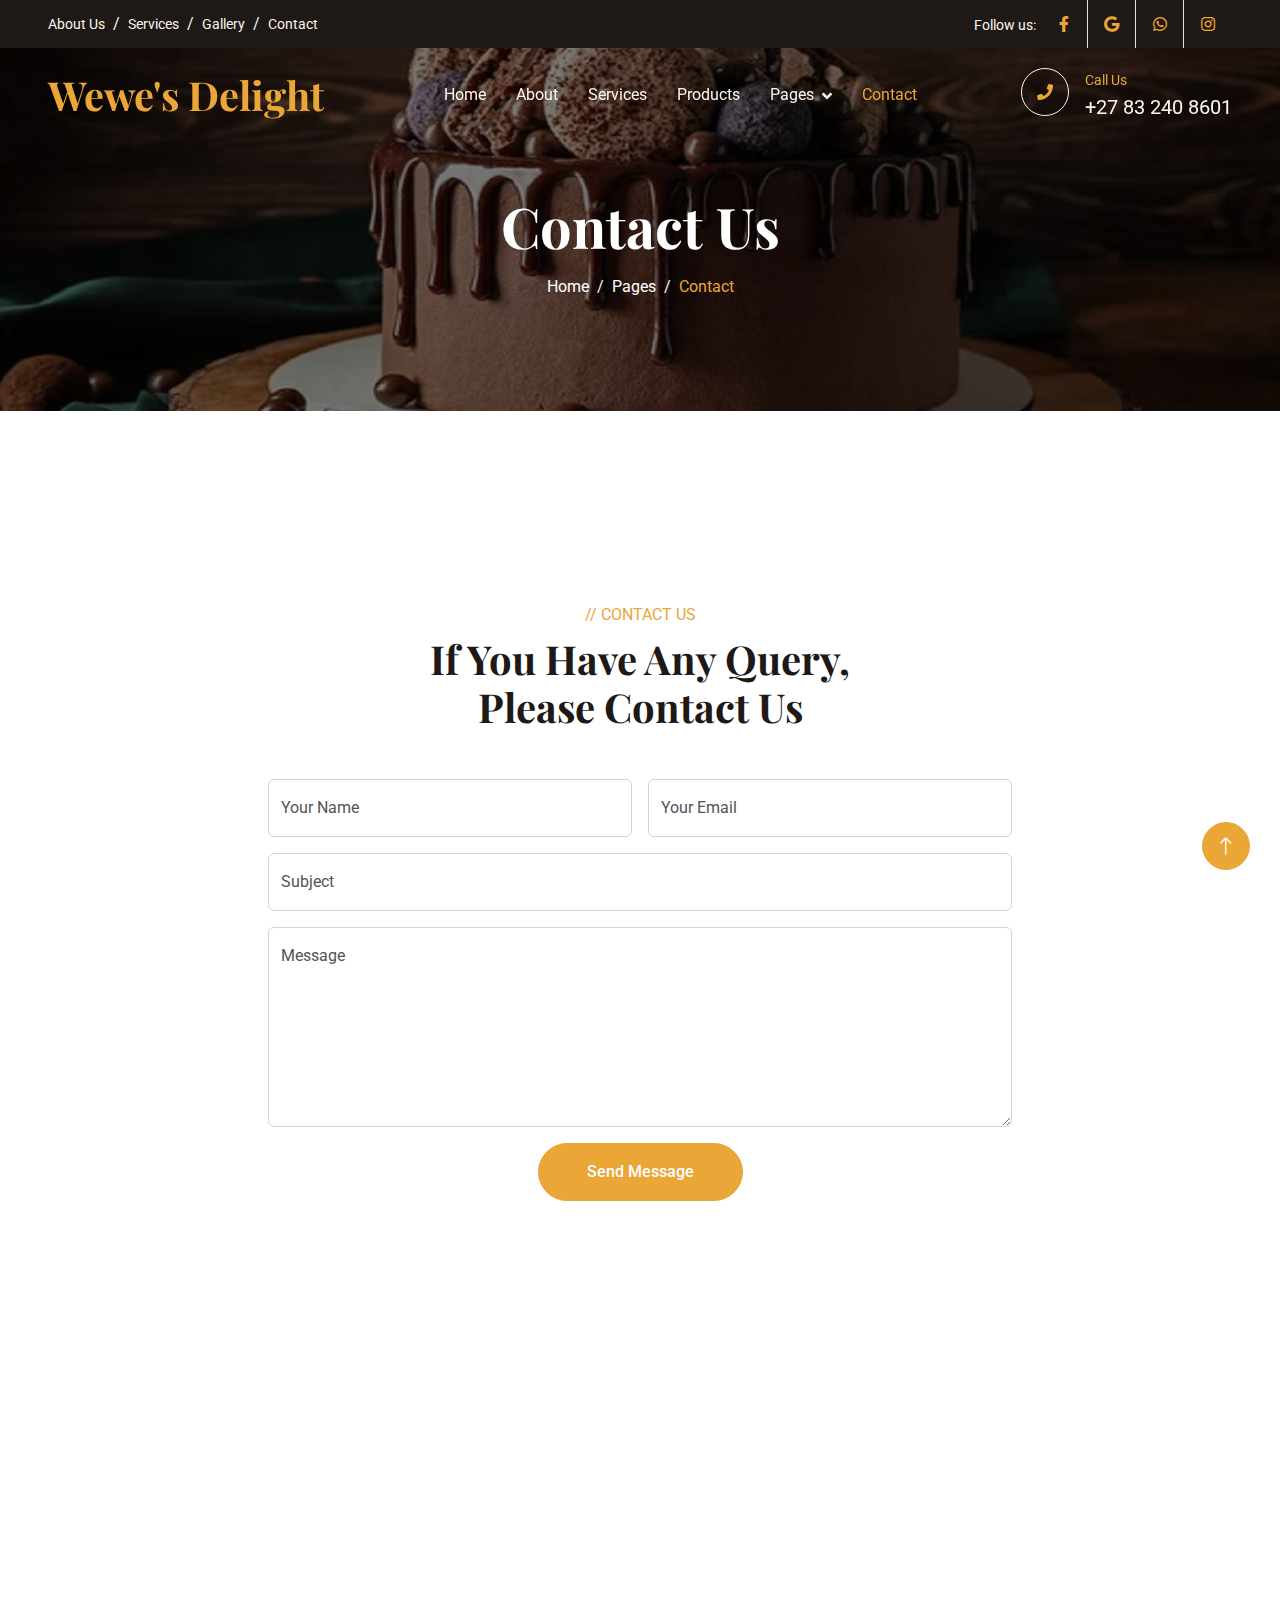
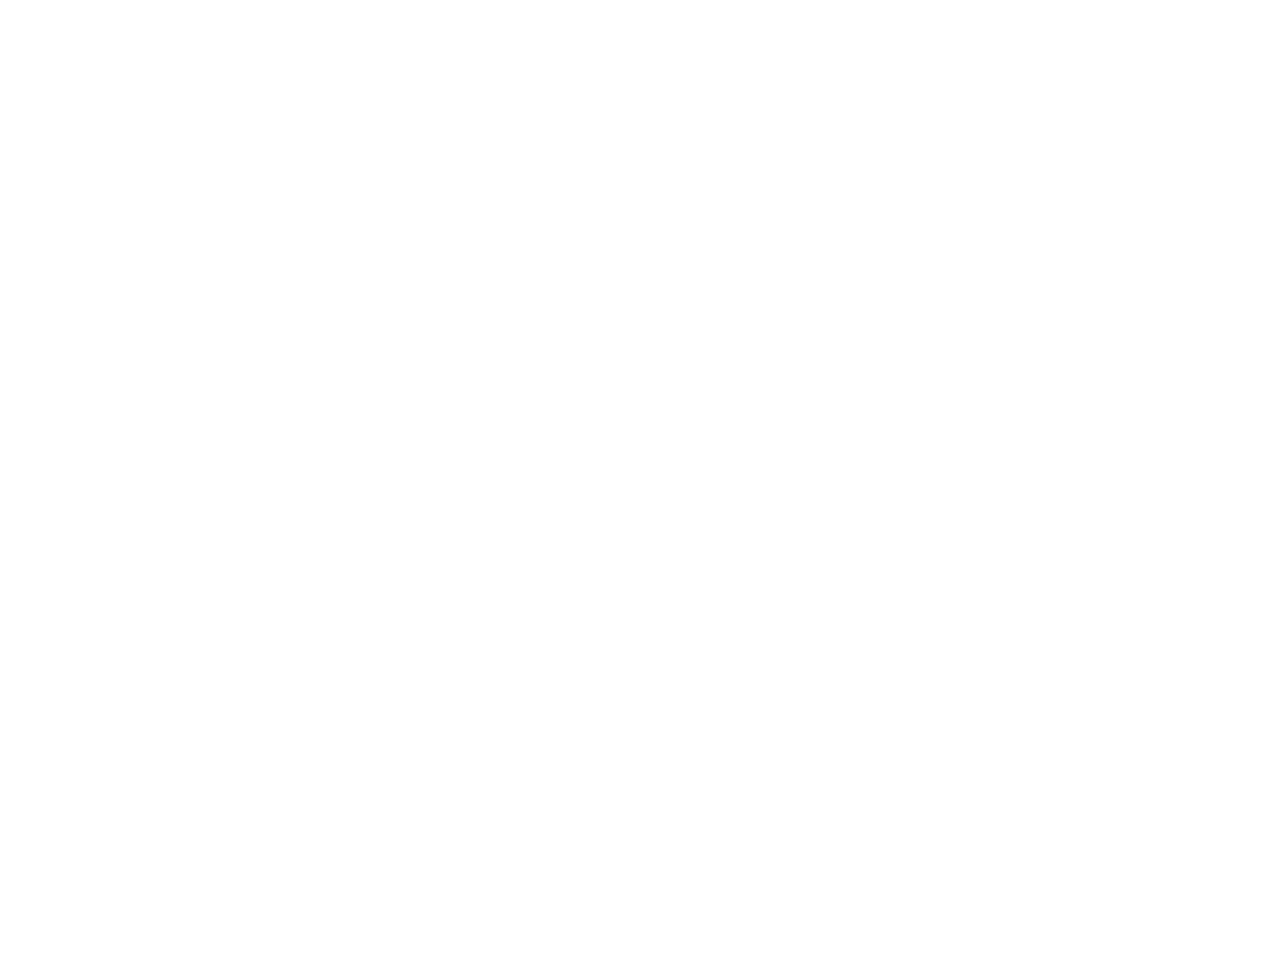
==== contact.html @ f212b24b "first commit" ====
<!DOCTYPE html>
<html lang="en">

<head>
    <meta charset="utf-8">
    <title>Wewe's Delight</title>
    <meta content="width=device-width, initial-scale=1.0" name="viewport">
    <meta content="" name="keywords">
    <meta content="" name="description">

    <!-- Favicon -->
    <link href="img/favicon.ico" rel="icon">

    <!-- Google Web Fonts -->
    <link rel="preconnect" href="https://fonts.googleapis.com">
    <link rel="preconnect" href="https://fonts.gstatic.com" crossorigin>
    <link href="https://fonts.googleapis.com/css2?family=Roboto:wght@400;500&family=Playfair+Display:wght@600;700&display=swap" rel="stylesheet"> 

    <!-- Icon Font Stylesheet -->
    <link href="https://cdnjs.cloudflare.com/ajax/libs/font-awesome/5.10.0/css/all.min.css" rel="stylesheet">
    <link href="https://cdn.jsdelivr.net/npm/bootstrap-icons@1.4.1/font/bootstrap-icons.css" rel="stylesheet">

    <!-- Libraries Stylesheet -->
    <link href="lib/animate/animate.min.css" rel="stylesheet">
    <link href="lib/owlcarousel/assets/owl.carousel.min.css" rel="stylesheet">

    <!-- Customized Bootstrap Stylesheet -->
    <link href="css/bootstrap.min.css" rel="stylesheet">

    <!-- Template Stylesheet -->
    <link href="css/style.css" rel="stylesheet">
</head>

<body>
    <!-- Spinner Start -->
    <div id="spinner" class="show bg-white position-fixed translate-middle w-100 vh-100 top-50 start-50 d-flex align-items-center justify-content-center">
        <div class="spinner-grow text-primary" role="status"></div>
    </div>
    <!-- Spinner End -->


    <!-- Topbar Start -->
    <div class="container-fluid top-bar bg-dark text-light px-0 wow fadeIn" data-wow-delay="0.1s">
        <div class="row gx-0 align-items-center d-none d-lg-flex">
            <div class="col-lg-6 px-5 text-start">
                <ol class="breadcrumb mb-0">
                    <li class="breadcrumb-item"><a class="small text-light" href="#">About Us</a></li>
                    <li class="breadcrumb-item"><a class="small text-light" href="#">Services</a></li>
                    <li class="breadcrumb-item"><a class="small text-light" href="#">Gallery</a></li>
                    <li class="breadcrumb-item"><a class="small text-light" href="#">Contact</a></li>
                </ol>
            </div>
            <div class="col-lg-6 px-5 text-end">
                <small>Follow us:</small>
                <div class="h-100 d-inline-flex align-items-center">
                    <a class="btn-lg-square text-primary border-end rounded-0" href="https://www.facebook.com/ruth.sibanyoni.1?mibextid=ZbWKwL"><i class="fab fa-facebook-f"></i></a>
                    <a class="btn-lg-square text-primary border-end rounded-0" href=""><i class="fab fa-google"></i></a>
                    <a class="btn-lg-square text-primary border-end rounded-0" href="https://wa.me/27832408601"><i class="fab fa-whatsapp"></i></a>
                    <a class="btn-lg-square text-primary pe-0" href="https://www.instagram.com/yourusername/">
                        <i class="fab fa-instagram"></i>
                    </a>                    
                </div>
            </div>
        </div>
    </div>
    <!-- Topbar End -->


    <!-- Navbar Start -->
    <nav class="navbar navbar-expand-lg navbar-dark fixed-top py-lg-0 px-lg-5 wow fadeIn" data-wow-delay="0.1s">
        <a href="index.html" class="navbar-brand ms-4 ms-lg-0">
            <h1 class="text-primary m-0">Wewe's Delight</h1>
        </a>
        <button type="button" class="navbar-toggler me-4" data-bs-toggle="collapse" data-bs-target="#navbarCollapse">
            <span class="navbar-toggler-icon"></span>
        </button>
        <div class="collapse navbar-collapse" id="navbarCollapse">
            <div class="navbar-nav mx-auto p-4 p-lg-0">
                <a href="index.html" class="nav-item nav-link">Home</a>
                <a href="about.html" class="nav-item nav-link">About</a>
                <a href="service.html" class="nav-item nav-link">Services</a>
                <a href="product.html" class="nav-item nav-link">Products</a>
                <div class="nav-item dropdown">
                    <a href="#" class="nav-link dropdown-toggle" data-bs-toggle="dropdown">Pages</a>
                    <div class="dropdown-menu m-0">
                        <a href="team.html" class="dropdown-item">Our Team</a>
                        <a href="testimonial.html" class="dropdown-item">Testimonial</a>
                        <a href="404.html" class="dropdown-item">404 Page</a>
                    </div>
                </div>
                <a href="contact.html" class="nav-item nav-link active">Contact</a>
            </div>
            <div class=" d-none d-lg-flex">
                <div class="flex-shrink-0 btn-lg-square border border-light rounded-circle">
                    <i class="fa fa-phone text-primary"></i>
                </div>
                <div class="ps-3">
                    <small class="text-primary mb-0">Call Us</small>
                    <p class="text-light fs-5 mb-0">+27 83 240 8601</p>
                </div>
            </div>
        </div>
    </nav>
    <!-- Navbar End -->


    <!-- Page Header Start -->
    <div class="container-fluid page-header py-6 wow fadeIn" data-wow-delay="0.1s">
        <div class="container text-center pt-5 pb-3">
            <h1 class="display-4 text-white animated slideInDown mb-3">Contact Us</h1>
            <nav aria-label="breadcrumb animated slideInDown">
                <ol class="breadcrumb justify-content-center mb-0">
                    <li class="breadcrumb-item"><a class="text-white" href="#">Home</a></li>
                    <li class="breadcrumb-item"><a class="text-white" href="#">Pages</a></li>
                    <li class="breadcrumb-item text-primary active" aria-current="page">Contact</li>
                </ol>
            </nav>
        </div>
    </div>
    <!-- Page Header End -->


    <!-- Contact Start -->
    <div class="container-xxl py-6">
        <div class="container">
            <div class="text-center mx-auto mb-5 wow fadeInUp" data-wow-delay="0.1s" style="max-width: 500px;">
                <p class="text-primary text-uppercase mb-2">// Contact Us</p>
                <h1 class="display-6 mb-4">If You Have Any Query, Please Contact Us</h1>
            </div>
            <div class="row g-0 justify-content-center">
                <div class="col-lg-8 wow fadeInUp" data-wow-delay="0.1s">
                    <form action="https://api.web3forms.com/submit" method="POST" enctype="multipart/form-data">
                        <!-- Hidden fields -->
                        <input type="hidden" name="access_key" value="f6a47887-4d32-4527-b344-2ab2c305d732">
                        
                        <!-- Name field -->
                        <div class="row g-3">
                            <div class="col-md-6">
                                <div class="form-floating">
                                    <input type="text" class="form-control" id="name" name="name" placeholder="Your Name" required>
                                    <label for="name">Your Name</label>
                                </div>
                            </div>
                            <!-- Email field -->
                            <div class="col-md-6">
                                <div class="form-floating">
                                    <input type="email" class="form-control" id="email" name="email" placeholder="Your Email" required>
                                    <label for="email">Your Email</label>
                                </div>
                            </div>
                            <!-- Subject field -->
                            <div class="col-12">
                                <div class="form-floating">
                                    <input type="text" class="form-control" id="subject" name="subject" placeholder="Subject" required>
                                    <label for="subject">Subject</label>
                                </div>
                            </div>
                            <!-- Message field -->
                            <div class="col-12">
                                <div class="form-floating">
                                    <textarea class="form-control" placeholder="Leave a message here" id="message" name="message" style="height: 200px" required></textarea>
                                    <label for="message">Message</label>
                                </div>
                            </div>
                            <!-- Submit button -->
                            <div class="col-12 text-center">
                                <button class="btn btn-primary rounded-pill py-3 px-5" type="submit">Send Message</button>
                            </div>
                        </div>
                    </form>
                </div>
            </div>
        </div>
    </div>      
    <!-- Contact End -->


    <!-- Google Map Start -->
    <div class="container-xxl py-6 px-0 wow fadeInUp" data-wow-delay="0.1s">
        <iframe class="w-100 mb-n2" style="height: 450px; border:0;" 
        src="https://www.google.com/maps/embed?pb=!1m18!1m12!1m3!1d3575.6007710353147!2d28.37908907469719!3d-26.339423969493424!2m3!1f0!2f0!3f0!3m2!1i1024!2i768!4f13.1!3m3!1m2!1s0x1e9521289c7bb50b%3A0x903156a352d8f609!2s993%20Phila%20St%2C%20Tsakane%2C%20Brakpan%2C%201548!5e0!3m2!1sen!2sza!4v1724447657775!5m2!1sen!2sza" 
        frameborder="0" allowfullscreen="" loading="lazy" referrerpolicy="no-referrer-when-downgrade" aria-hidden="false" tabindex="0"></iframe>
    </div>
    <!-- Google Map End -->


    <!-- Footer Start -->
    <div class="container-fluid bg-dark text-light footer my-6 mb-0 py-5 wow fadeIn" data-wow-delay="0.1s">
        <div class="container py-5">
            <div class="row g-5">
                <div class="col-lg-3 col-md-6">
                    <h4 class="text-light mb-4">Our Address</h4>
                    <p class="mb-2"><i class="fa fa-map-marker-alt me-3"></i>993 Phila Street, Ext 1, Tsakane</p>
                    <p class="mb-2">
                        <i class="fa fa-phone-alt me-3"></i>
                        <a href="tel:+27832408106" class="text-light">+27 83 240 8601</a>
                    </p>
                    
                    <p class="mb-2">
                        <i class="fa fa-envelope me-3"></i>
                        <a href="mailto:mkhaliphiruth7@gmail.com" class="text-light">mkhaliphiruth7@gmail.com</a>
                    </p>
                    
                </div>
                <div class="col-lg-3 col-md-6">
                    <h4 class="text-light mb-4">Quick Links</h4>
                    <a class="btn btn-link" href="">About Us</a>
                    <a class="btn btn-link" href="">Contact Us</a>
                    <a class="btn btn-link" href="">Our Services</a>
                    <a class="btn btn-link" href="">Home</a>
                </div>
                <div class="col-lg-3 col-md-6">
                    <h4 class="text-light mb-4">Quick Links</h4>
                    <a class="btn btn-link" href="">About Us</a>
                    <a class="btn btn-link" href="">Contact Us</a>
                    <a class="btn btn-link" href="">Our Services</a>
                    <a class="btn btn-link" href="">Home</a>
                </div>
                <div class="col-lg-3 col-md-6">
                    <h4 class="text-light mb-4">Photo Gallery</h4>
                    <div class="row g-2">
                        <div class="col-4">
                            <img class="img-fluid bg-light rounded p-1" src="img/product-1.jpg" alt="Image">
                        </div>
                        <div class="col-4">
                            <img class="img-fluid bg-light rounded p-1" src="img/product-2.jpg" alt="Image">
                        </div>
                        <div class="col-4">
                            <img class="img-fluid bg-light rounded p-1" src="img/product-3.jpg" alt="Image">
                        </div>
                        <div class="col-4">
                            <img class="img-fluid bg-light rounded p-1" src="img/product-2.jpg" alt="Image">
                        </div>
                        <div class="col-4">
                            <img class="img-fluid bg-light rounded p-1" src="img/product-3.jpg" alt="Image">
                        </div>
                        <div class="col-4">
                            <img class="img-fluid bg-light rounded p-1" src="img/product-1.jpg" alt="Image">
                        </div>
                    </div>
                </div>
            </div>
        </div>
    </div>
    
    <!-- Footer End -->


    <!-- Copyright Start -->
    <div class="container-fluid copyright text-light py-4 wow fadeIn" data-wow-delay="0.1s">
        <div class="container">
            <div class="row">
                <div class="col-md-6 text-center text-md-start mb-3 mb-md-0">
                    &copy; <a href="#">Your Site Name</a>, All Right Reserved.
                </div>
                <div class="col-md-6 text-center text-md-end">
                    <!--/*** This template is free as long as you keep the footer author’s credit link/attribution link/backlink. If you'd like to use the template without the footer author’s credit link/attribution link/backlink, you can purchase the Credit Removal License from "https://htmlcodex.com/credit-removal". Thank you for your support. ***/-->
                    Designed By <a href=MbuyeloMich>High Hype</a>
                    <br>Distributed By: <a class="border-bottom" href=HighHype" target="_blank">Designs</a>
                </div>
            </div>
        </div>
    </div>
    <!-- Copyright End -->


    <!-- Back to Top -->
    <a href="#" class="btn btn-lg btn-primary btn-lg-square rounded-circle back-to-top"><i class="bi bi-arrow-up"></i></a>


    <!-- JavaScript Libraries -->
    <script src="https://code.jquery.com/jquery-3.4.1.min.js"></script>
    <script src="https://cdn.jsdelivr.net/npm/bootstrap@5.0.0/dist/js/bootstrap.bundle.min.js"></script>
    <script src="lib/wow/wow.min.js"></script>
    <script src="lib/easing/easing.min.js"></script>
    <script src="lib/waypoints/waypoints.min.js"></script>
    <script src="lib/counterup/counterup.min.js"></script>
    <script src="lib/owlcarousel/owl.carousel.min.js"></script>

    <!-- Template Javascript -->
    <script src="js/main.js"></script>
</body>

</html>
---- css/style.css ----
/********** Template CSS **********/
:root {
    --primary: #EAA636;
    --secondary: #545454;
    --light: #FDF5EB;
    --dark: #1E1916;
}

h4,
h5,
h6,
.h4,
.h5,
.h6 {
    font-weight: 600 !important;
}

.py-6 {
    padding-top: 6rem;
    padding-bottom: 6rem;
}

.my-6 {
    margin-top: 6rem;
    margin-bottom: 6rem;
}

.back-to-top {
    position: fixed;
    display: none;
    right: 30px;
    bottom: 30px;
    z-index: 99;
}


/*** Spinner ***/
#spinner {
    opacity: 0;
    visibility: hidden;
    transition: opacity .5s ease-out, visibility 0s linear .5s;
    z-index: 99999;
}

#spinner.show {
    transition: opacity .5s ease-out, visibility 0s linear 0s;
    visibility: visible;
    opacity: 1;
}


/*** Button ***/
.btn {
    font-weight: 500;
    transition: .5s;
}

.btn.btn-primary {
    color: #FFFFFF;
}

.btn-square {
    width: 38px;
    height: 38px;
}

.btn-sm-square {
    width: 32px;
    height: 32px;
}

.btn-lg-square {
    width: 48px;
    height: 48px;
}

.btn-square,
.btn-sm-square,
.btn-lg-square {
    padding: 0;
    display: flex;
    align-items: center;
    justify-content: center;
    font-weight: normal;
}


/*** Navbar ***/
.navbar .dropdown-toggle::after {
    border: none;
    content: "\f107";
    font-family: "Font Awesome 5 Free";
    font-weight: 900;
    vertical-align: middle;
    margin-left: 8px;
}

.navbar .navbar-nav .nav-link {
    padding: 35px 15px;
    color: var(--light);
    outline: none;
}

.navbar .navbar-nav .nav-link:hover,
.navbar .navbar-nav .nav-link.active {
    color: var(--primary);
}

.navbar.fixed-top {
    transition: .5s;
}

@media (max-width: 991.98px) {
    .navbar .navbar-nav {
        margin-top: 10px;
        border-top: 1px solid rgba(255, 255, 255, .3);
        background: var(--dark);
    }

    .navbar .navbar-nav .nav-link {
        padding: 10px 0;
    }
}

@media (min-width: 992px) {
    .navbar .nav-item .dropdown-menu {
        display: block;
        visibility: hidden;
        top: 100%;
        transform: rotateX(-75deg);
        transform-origin: 0% 0%;
        transition: .5s;
        opacity: 0;
    }

    .navbar .nav-item:hover .dropdown-menu {
        transform: rotateX(0deg);
        visibility: visible;
        transition: .5s;
        opacity: 1;
    }
}


/*** Header ***/
.header-carousel .owl-carousel-inner {
    position: absolute;
    width: 100%;
    height: 100%;
    top: 0;
    left: 0;
    display: flex;
    align-items: center;
    background: rgba(0, 0, 0, .5);
}

@media (max-width: 768px) {
    .header-carousel .owl-carousel-item {
        position: relative;
        min-height: 600px;
    }

    .header-carousel .owl-carousel-item img {
        position: absolute;
        width: 100%;
        height: 100%;
        object-fit: cover;
    }

    .header-carousel .owl-carousel-item p {
        font-size: 16px !important;
    }
}

.header-carousel .owl-nav {
    position: relative;
    width: 80px;
    height: 80px;
    margin: -40px auto 0 auto;
    display: flex;
    justify-content: center;
    align-items: center;
}

.header-carousel .owl-nav::before {
    position: absolute;
    content: "";
    width: 100%;
    height: 100%;
    top: 0;
    left: 0;
    background: #FFFFFF;
    transform: rotate(45deg);
}

.header-carousel .owl-nav .owl-prev,
.header-carousel .owl-nav .owl-next {
    position: relative;
    font-size: 40px;
    color: var(--primary);
    transition: .5s;
    z-index: 1;
}

.header-carousel .owl-nav .owl-prev:hover,
.header-carousel .owl-nav .owl-next:hover {
    color: var(--dark);
}

.page-header {
    margin-bottom: 6rem;
    background: linear-gradient(rgba(0, 0, 0, .5), rgba(0, 0, 0, .5)), url(../img/carousel-1.jpg) center center no-repeat;
    background-size: cover;
}

.breadcrumb-item+.breadcrumb-item::before {
    color: var(--light);
}


/*** Facts ***/
.fact-item {
    transition: .5s;
}

.fact-item:hover {
    margin-top: -10px;
    background: #FFFFFF !important;
    box-shadow: 0 0 45px rgba(0, 0, 0, .07);
}


/*** About ***/
.img-twice::before {
    position: absolute;
    content: "";
    width: 60%;
    height: 80%;
    top: 10%;
    left: 20%;
    background: var(--primary);
    border: 25px solid var(--light);
    border-radius: 6px;
    z-index: -1;
}


/*** Product ***/
.product-item {
    transition: .5s;
}

.product-item:hover {
    background: var(--primary) !important;
}

.product-item:hover * {
    color: var(--light);
}

.product-item:hover .border-primary {
    border-color: var(--light) !important;
}

.product-item .product-overlay {
    position: absolute;
    width: 100%;
    height: 0;
    top: 0;
    left: 0;
    display: flex;
    align-items: center;
    justify-content: center;
    background: rgba(0, 0, 0, .5);
    overflow: hidden;
    opacity: 0;
    transition: .5s;
}

.product-item:hover .product-overlay {
    height: 100%;
    opacity: 1;
}


/*** Team ***/
.team-item .team-text {
    position: relative;
    height: 100px;
    overflow: hidden;
}

.team-item .team-title {
    position: absolute;
    width: 100%;
    height: 100%;
    top: 0;
    left: 0;
    display: flex;
    flex-direction: column;
    align-items: center;
    justify-content: center;
    background: var(--light);
    transition: .5s;
}

.team-item:hover .team-title {
    top: -100px;
}

.team-item .team-social {
    position: absolute;
    width: 100%;
    height: 100%;
    top: 100px;
    left: 0;
    display: flex;
    align-items: center;
    justify-content: center;
    background: var(--primary);
    transition: .5s;
}

.team-item .team-social .btn {
    margin: 0 3px;
}

.team-item:hover .team-social {
    top: 0;
}


/*** Testimonial ***/
.testimonial-carousel .owl-item .testimonial-item img {
    width: 60px;
    height: 60px;
}

.testimonial-carousel .owl-item .testimonial-item,
.testimonial-carousel .owl-item .testimonial-item * {
    transition: .5s;
}

.testimonial-carousel .owl-item.center .testimonial-item {
    background: var(--primary) !important;
}

.testimonial-carousel .owl-item.center .testimonial-item * {
    color: #FFFFFF !important;
}

.testimonial-carousel .owl-nav {
    margin-top: 30px;
    display: flex;
    justify-content: center;
}

.testimonial-carousel .owl-nav .owl-prev,
.testimonial-carousel .owl-nav .owl-next {
    margin: 0 12px;
    width: 50px;
    height: 50px;
    display: flex;
    align-items: center;
    justify-content: center;
    border-radius: 50px;
    font-size: 22px;
    color: var(--light);
    background: var(--primary);
    transition: .5s;
}

.testimonial-carousel .owl-nav .owl-prev:hover,
.testimonial-carousel .owl-nav .owl-next:hover {
    color: var(--primary);
    background: var(--dark);
}


/*** Footer ***/
.footer .btn.btn-link {
    display: block;
    margin-bottom: 5px;
    padding: 0;
    text-align: left;
    color: var(--light);
    font-weight: normal;
    text-transform: capitalize;
    transition: .3s;
}

.footer .btn.btn-link::before {
    position: relative;
    content: "\f105";
    font-family: "Font Awesome 5 Free";
    font-weight: 900;
    color: var(--light);
    margin-right: 10px;
}

.footer .btn.btn-link:hover {
    color: var(--primary);
    letter-spacing: 1px;
    box-shadow: none;
}

.copyright {
    background: #111111;
}

.copyright a {
    color: var(--primary);
}

.copyright a:hover {
    color: var(--light);
}
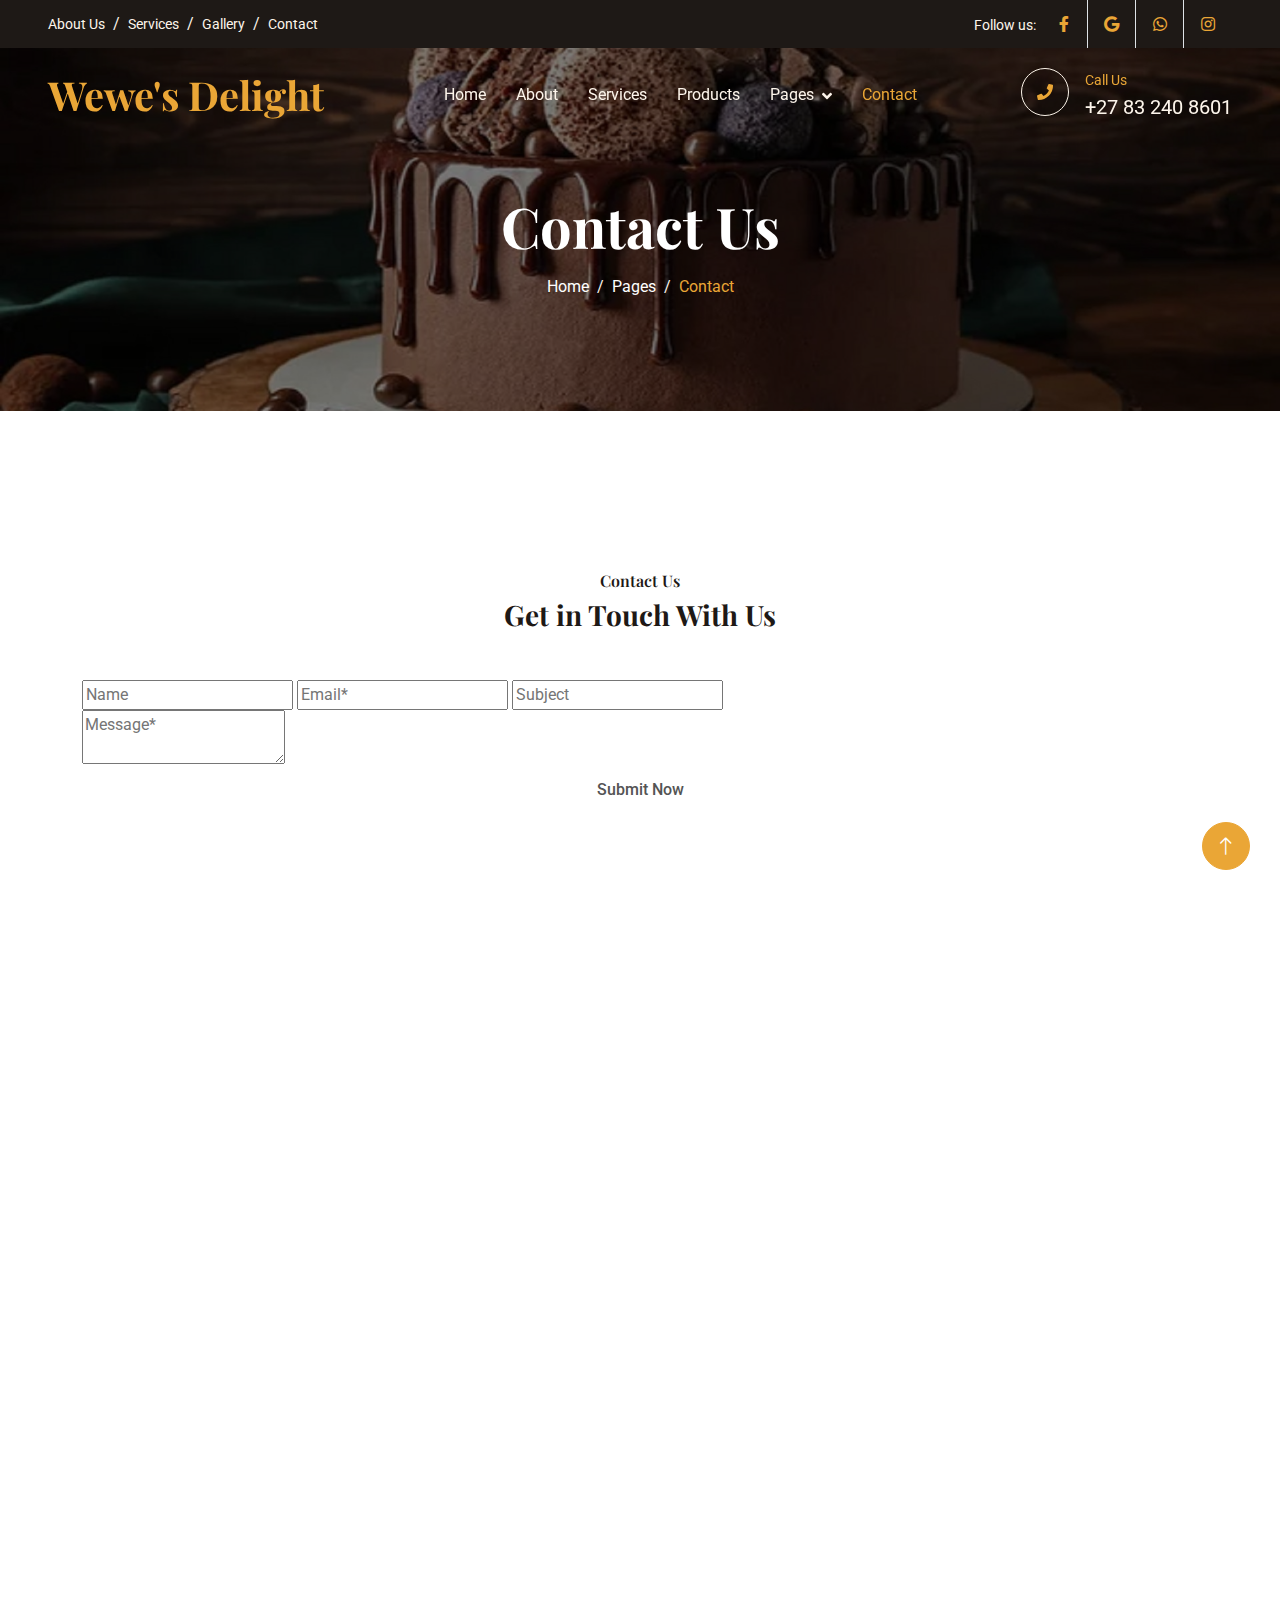
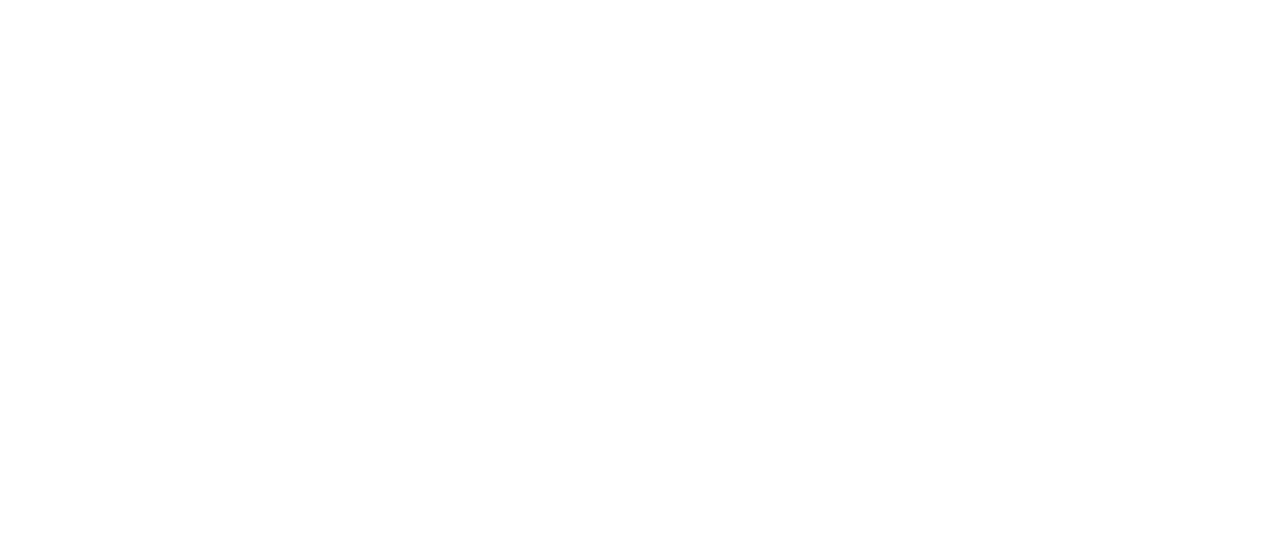
==== commit be1f672b: "Update contact.html" ====
--- a/contact.html
+++ b/contact.html
@@ -120,60 +120,37 @@
     <!-- Page Header End -->
 
 
-    <!-- Contact Start -->
-    <div class="container-xxl py-6">
-        <div class="container">
-            <div class="text-center mx-auto mb-5 wow fadeInUp" data-wow-delay="0.1s" style="max-width: 500px;">
-                <p class="text-primary text-uppercase mb-2">// Contact Us</p>
-                <h1 class="display-6 mb-4">If You Have Any Query, Please Contact Us</h1>
-            </div>
-            <div class="row g-0 justify-content-center">
-                <div class="col-lg-8 wow fadeInUp" data-wow-delay="0.1s">
-                    <form action="https://api.web3forms.com/submit" method="POST" enctype="multipart/form-data">
-                        <!-- Hidden fields -->
-                        <input type="hidden" name="access_key" value="f6a47887-4d32-4527-b344-2ab2c305d732">
-                        
-                        <!-- Name field -->
-                        <div class="row g-3">
-                            <div class="col-md-6">
-                                <div class="form-floating">
-                                    <input type="text" class="form-control" id="name" name="name" placeholder="Your Name" required>
-                                    <label for="name">Your Name</label>
-                                </div>
-                            </div>
-                            <!-- Email field -->
-                            <div class="col-md-6">
-                                <div class="form-floating">
-                                    <input type="email" class="form-control" id="email" name="email" placeholder="Your Email" required>
-                                    <label for="email">Your Email</label>
-                                </div>
-                            </div>
-                            <!-- Subject field -->
-                            <div class="col-12">
-                                <div class="form-floating">
-                                    <input type="text" class="form-control" id="subject" name="subject" placeholder="Subject" required>
-                                    <label for="subject">Subject</label>
-                                </div>
-                            </div>
-                            <!-- Message field -->
-                            <div class="col-12">
-                                <div class="form-floating">
-                                    <textarea class="form-control" placeholder="Leave a message here" id="message" name="message" style="height: 200px" required></textarea>
-                                    <label for="message">Message</label>
-                                </div>
-                            </div>
-                            <!-- Submit button -->
-                            <div class="col-12 text-center">
-                                <button class="btn btn-primary rounded-pill py-3 px-5" type="submit">Send Message</button>
-                            </div>
-                        </div>
-                    </form>
-                </div>
-            </div>
-        </div>
-    </div>      
-    <!-- Contact End -->
-
+   <!-- /contact-form -->
+	<section class="w3l-contact-main">
+		<div class="contact-infhny py-5">
+		  <div class="container py-lg-3">
+			<div class="top-map">
+			  <div class="map-content-9">
+				<form action="https://api.web3forms.com/submit" method="POST">  
+				  <div class="form-top1">
+					<h6 class="sub-title text-center">Contact Us</h6>
+					<h3 class="hny-title text-center mb-lg-5 mb-4">Get in Touch With Us</h3>
+					<div class="form-top">
+					  <div class="form-top-left">
+						<input type="hidden" name="access_key" value="39f10e2e-3438-44b7-a759-dfe8c8cb4f94">
+						<input type="text" name="w3lName" id="w3lName" placeholder="Name" required="">
+						<input type="email" name="w3lSender" id="w3lSender" placeholder="Email*" required="">
+						<input type="text" name="w3lSubject" id="w3lSubject" placeholder="Subject" required="">
+					  </div>
+					  <div class="form-top-right">
+						<textarea name="w3lMessage" id="w3lMessage" placeholder="Message*" required=""></textarea>
+					  </div>
+					</div>
+					<div class="text-center">
+					  <button type="submit" class="btn">Submit Now</button>
+					</div>
+				  </div>
+				</form>
+			  </div>
+			</div>
+		  </div>
+		</div>
+	  </section>
 
     <!-- Google Map Start -->
     <div class="container-xxl py-6 px-0 wow fadeInUp" data-wow-delay="0.1s">
@@ -281,4 +258,4 @@
     <script src="js/main.js"></script>
 </body>
 
-</html>+</html>
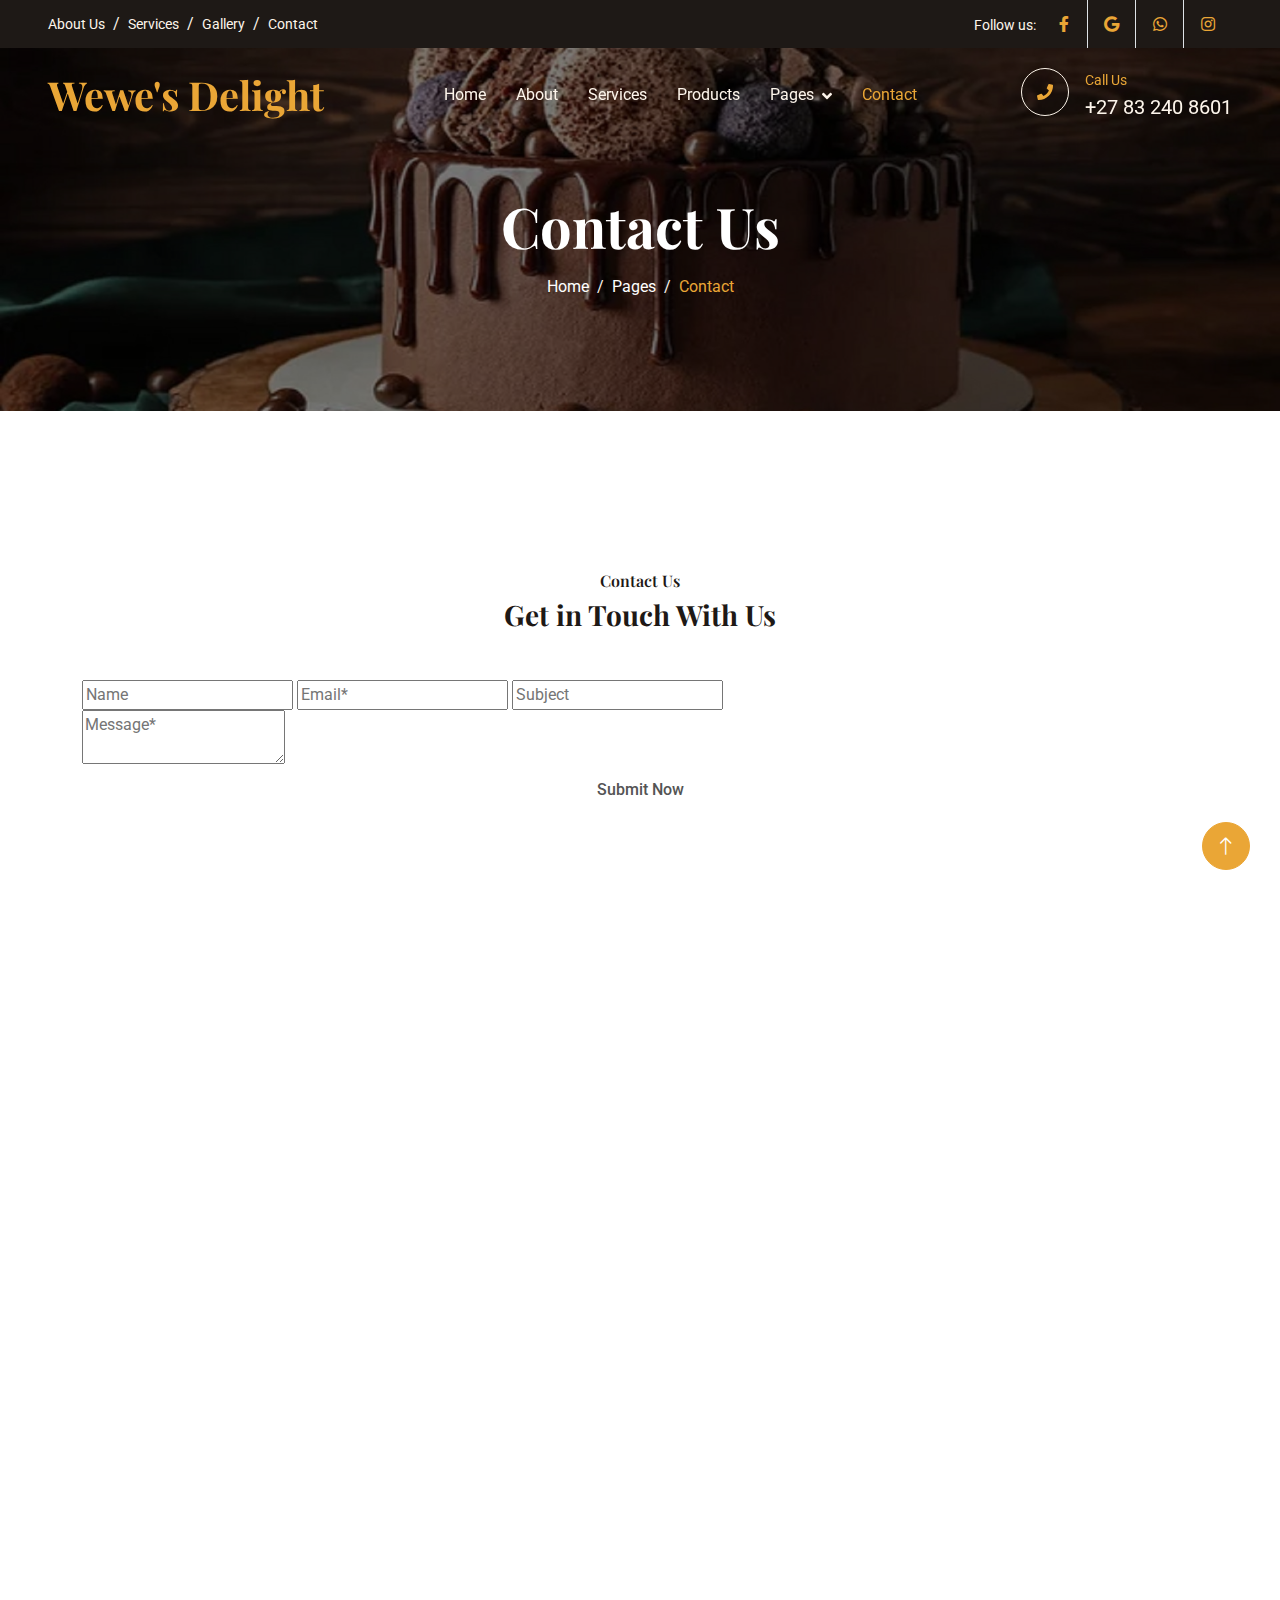
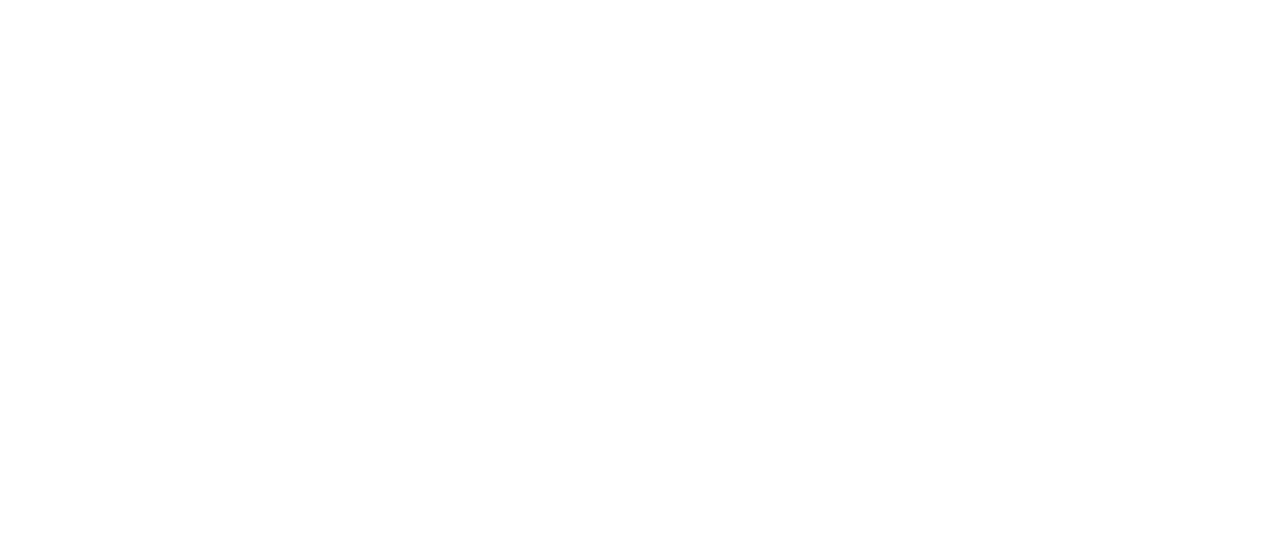
==== commit a0ef4d08: "Update contact.html" ====
--- a/contact.html
+++ b/contact.html
@@ -132,7 +132,7 @@
 					<h3 class="hny-title text-center mb-lg-5 mb-4">Get in Touch With Us</h3>
 					<div class="form-top">
 					  <div class="form-top-left">
-						<input type="hidden" name="access_key" value="39f10e2e-3438-44b7-a759-dfe8c8cb4f94">
+						<input type="hidden" name="access_key" value="f6a47887-4d32-4527-b344-2ab2c305d732">
 						<input type="text" name="w3lName" id="w3lName" placeholder="Name" required="">
 						<input type="email" name="w3lSender" id="w3lSender" placeholder="Email*" required="">
 						<input type="text" name="w3lSubject" id="w3lSubject" placeholder="Subject" required="">
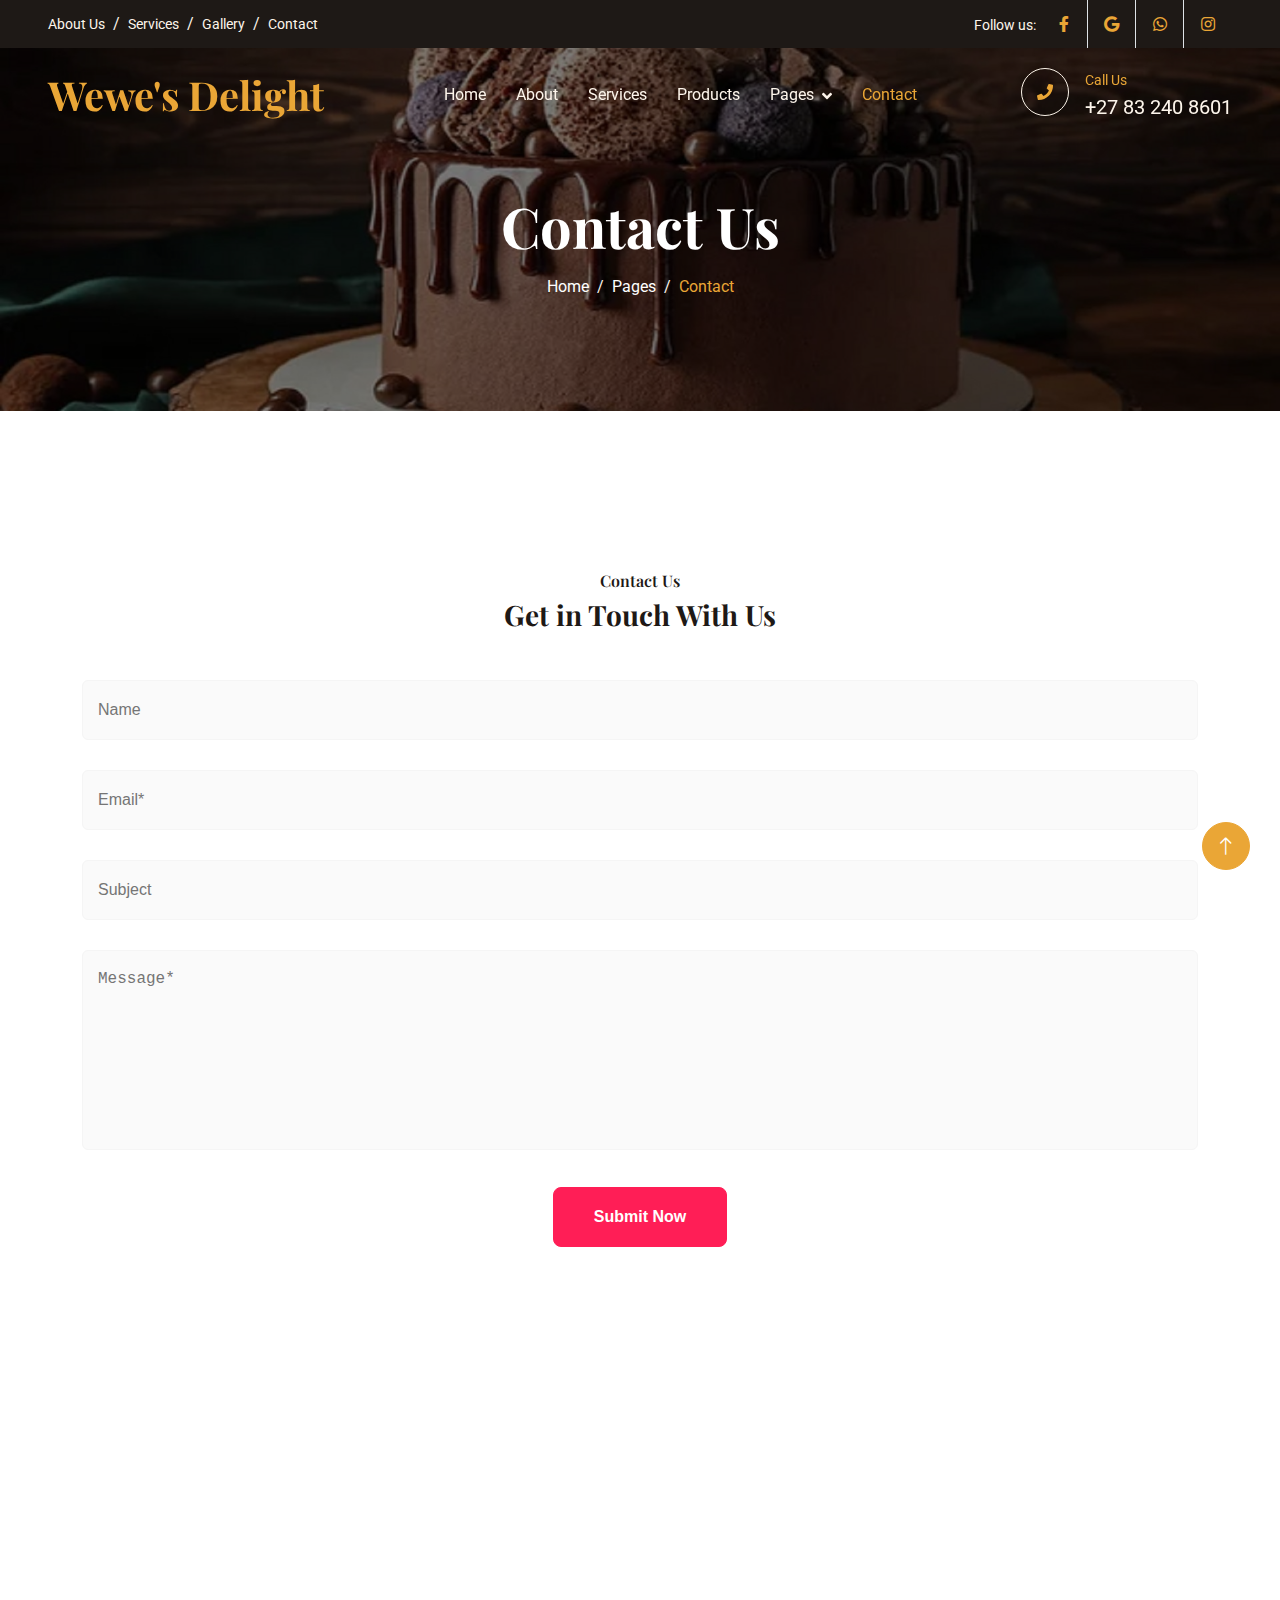
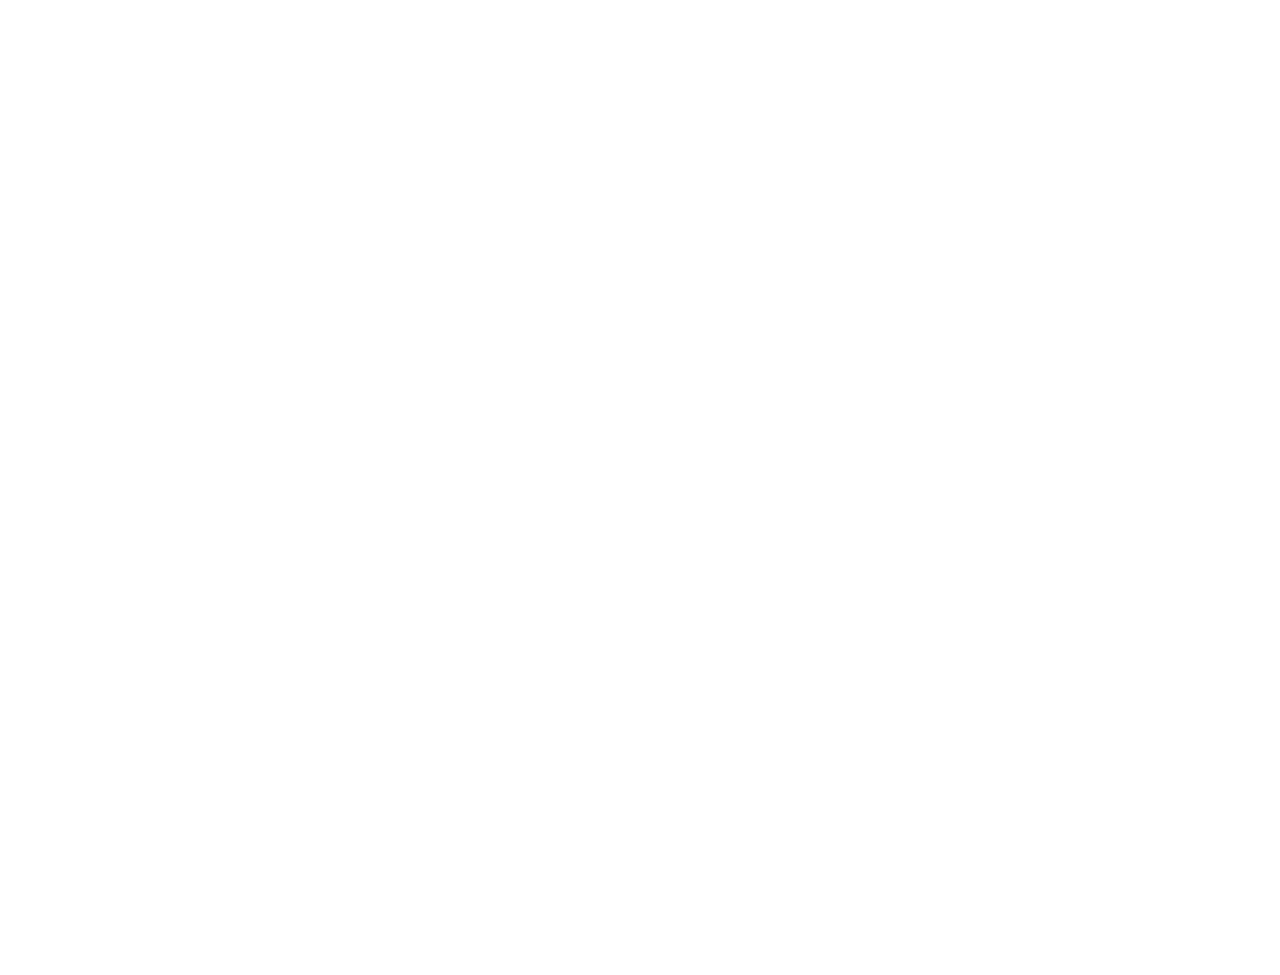
==== commit b96fd033: "Update contact.html" ====
--- a/contact.html
+++ b/contact.html
@@ -132,7 +132,7 @@
 					<h3 class="hny-title text-center mb-lg-5 mb-4">Get in Touch With Us</h3>
 					<div class="form-top">
 					  <div class="form-top-left">
-						<input type="hidden" name="access_key" value="f6a47887-4d32-4527-b344-2ab2c305d732">
+						<input type="hidden" name="access_key" value="5482d2d3-7ae9-4cc7-b197-fb1ee8628212">
 						<input type="text" name="w3lName" id="w3lName" placeholder="Name" required="">
 						<input type="email" name="w3lSender" id="w3lSender" placeholder="Email*" required="">
 						<input type="text" name="w3lSubject" id="w3lSubject" placeholder="Subject" required="">
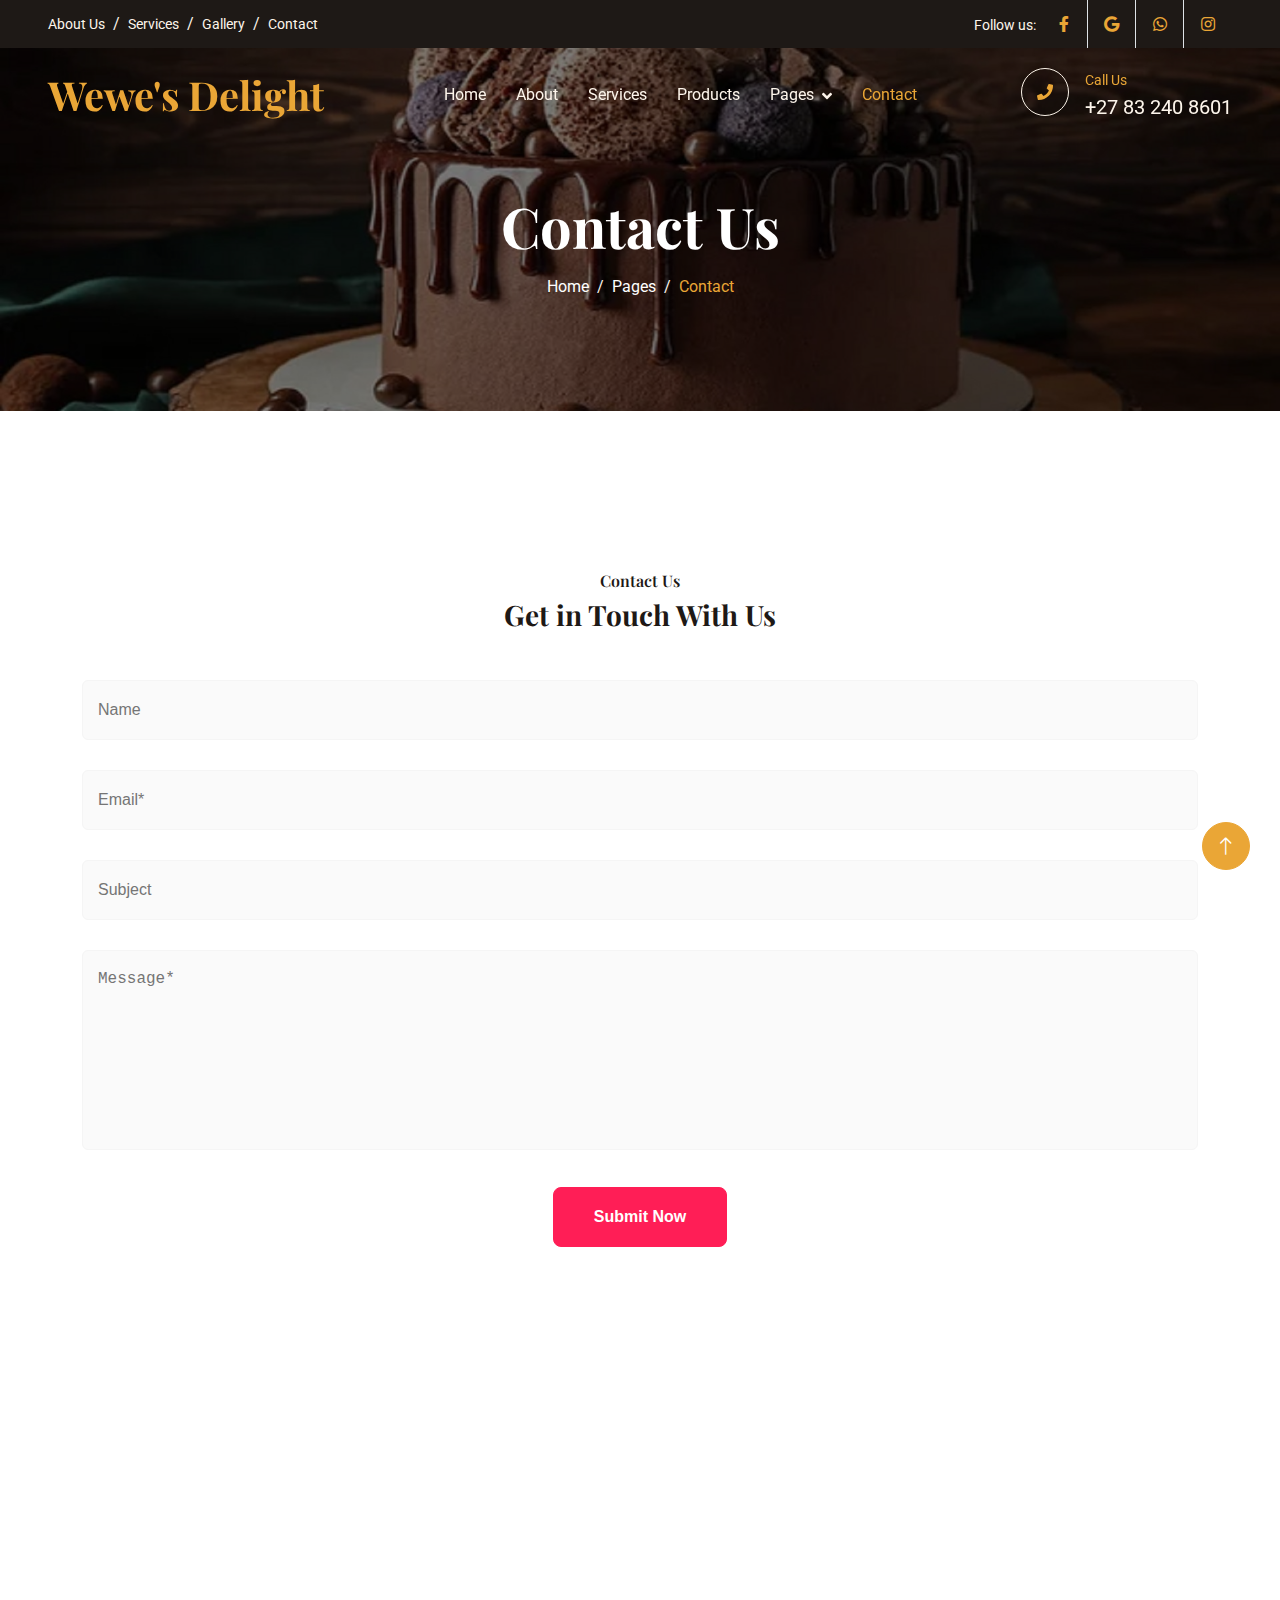
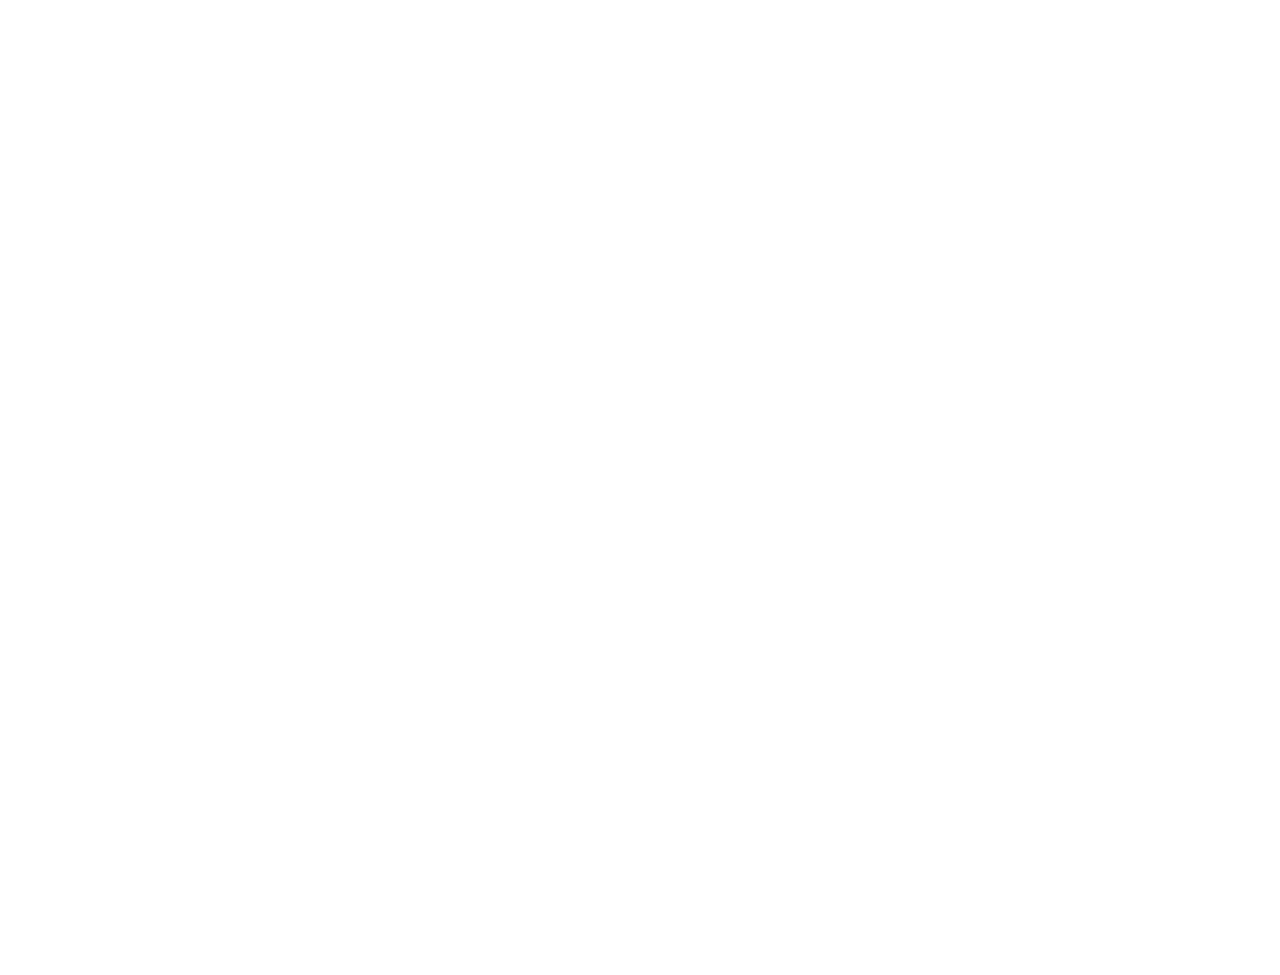
==== commit 30360528: "Update contact.html" ====
--- a/contact.html
+++ b/contact.html
@@ -132,7 +132,7 @@
 					<h3 class="hny-title text-center mb-lg-5 mb-4">Get in Touch With Us</h3>
 					<div class="form-top">
 					  <div class="form-top-left">
-						<input type="hidden" name="access_key" value="5482d2d3-7ae9-4cc7-b197-fb1ee8628212">
+						<input type="hidden" name="access_key" value="825812a-f9ba-46fe-bc81-6b0d1f47cbd9">
 						<input type="text" name="w3lName" id="w3lName" placeholder="Name" required="">
 						<input type="email" name="w3lSender" id="w3lSender" placeholder="Email*" required="">
 						<input type="text" name="w3lSubject" id="w3lSubject" placeholder="Subject" required="">
